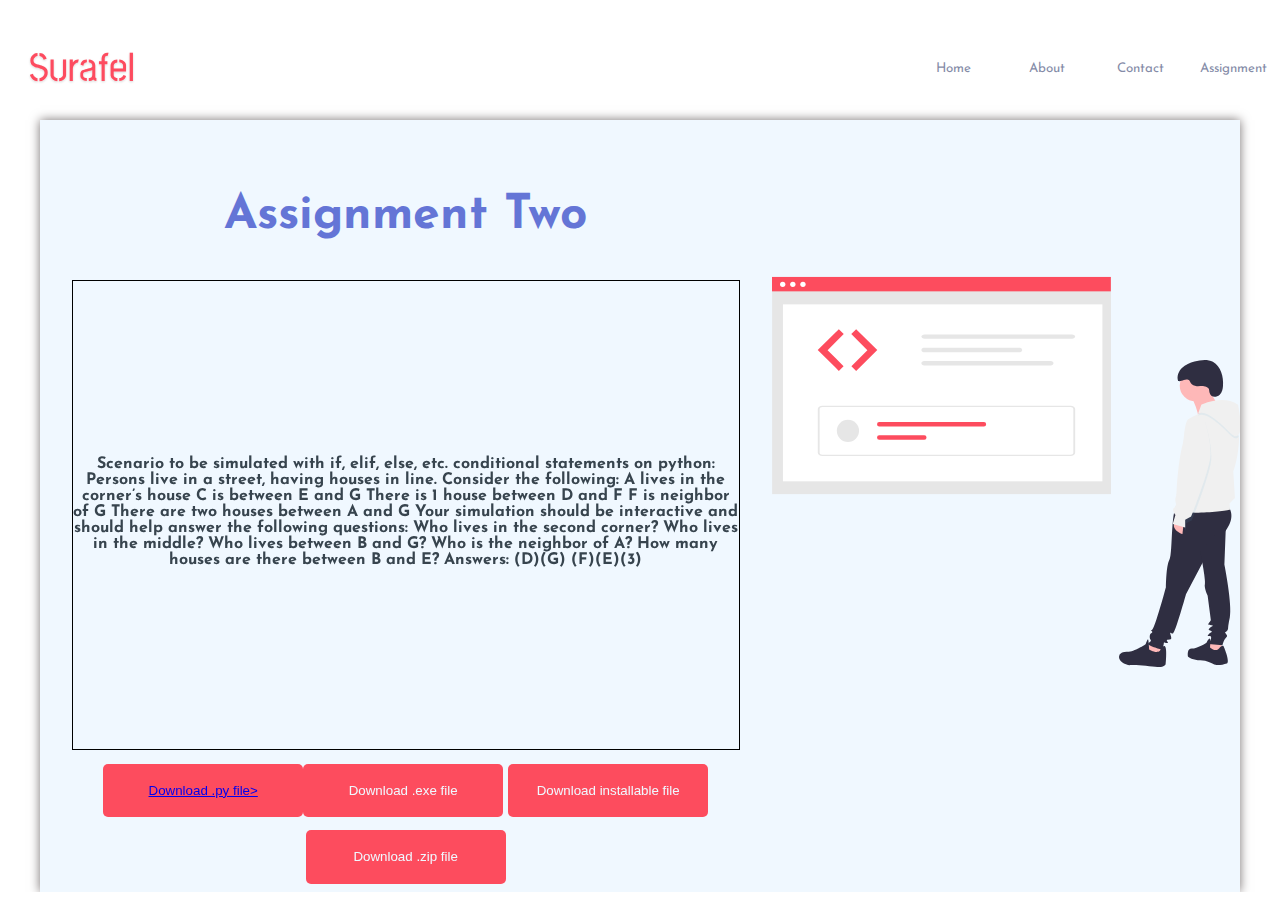
==== assignmenttwo.html @ abed728e "Add files via upload" ====
<!DOCTYPE html>
<html lang="en">

<head>
    <meta charset="UTF-8">
    <meta http-equiv="X-UA-Compatible" content="IE=edge">
    <meta name="viewport" content="width=device-width, initial-scale=1.0">
    <link rel="stylesheet" href="assignmentstyle.css">
    <link rel="preconnect" href="https://fonts.googleapis.com">
    <link rel="preconnect" href="https://fonts.gstatic.com" crossorigin>
    <link href="https://fonts.googleapis.com/css2?family=Stick+No+Bills:wght@300&display=swap" rel="stylesheet">
    <link href="https://fonts.googleapis.com/css2?family=Josefin+Sans:wght@400&display=swap" rel="stylesheet">
    <title>Home</title>
    <style>
        #ass-btn1 {
            background-color: aliceblue;
            color: black;
        }
        
        #ass-btn1 button {
            background-color: aliceblue;
            color: black;
        }
        
        #ass-btn1:hover button {
            background-color: aliceblue;
            color: black;
        }
    </style>
</head>

<body>
    <div class="content-wrapper">
        <nav>
            <div class="logo-container">
                <svg xmlns="http://www.w3.org/2000/svg" xmlns:xlink="http://www.w3.org/1999/xlink" width="374" height="188" viewBox="0 0 374 188">
                    <defs>
                      <filter id="Surafel" x="0" y="0" width="374" height="188" filterUnits="userSpaceOnUse">
                        <feOffset dy="3" input="SourceAlpha"/>
                        <feGaussianBlur stdDeviation="3" result="blur"/>
                        <feFlood flood-opacity="0.161"/>
                        <feComposite operator="in" in2="blur"/>
                        <feComposite in="SourceGraphic"/>
                      </filter>
                    </defs>
                    <g transform="matrix(1, 0, 0, 1, 0, 0)" filter="url(#Surafel)">
                      <text id="Surafel-2" data-name="Surafel" transform="translate(9 134)" fill="#FD4C5E" font-size="100" font-family="StickNoBills-Regular, Stick No Bills"><tspan x="0" y="0">Surafel</tspan></text>
                    </g>
                  </svg>

            </div>
            <div class="nav-btn-container">
                <ul type="none">
                    <li><a href="index.html"><button class="nav-btn">Home</button></a></li>
                    <li><a href="#about-me"><button class="nav-btn">About</button></a></li>
                    <li><a href="contactus.html"><button class="nav-btn">Contact</button></a></li>
                    <li class="show-ass"><button class="nav-btn" id="ass-btn">Assignment</button>
                        <div id="assignment-content">
                            <a href="assignmentone.html"><button>Assignment One</button></a></br>
                            <a href="assignmenttwo.html"><button>Assignment Two</button></a></br>
                            <a href="Assignmentthree.html"><button>Assignment Three</button></a></br>
                            <a href="Assignmentfour.html"><button>Assignment Four</button></a>
                        </div>
                    </li>
                </ul>

            </div>
        </nav>
        <div class="assignment-content-container">
            <div class="main-assignment">
                <div class="assignment-content">
                    <h2>Assignment Two</h2>
                    <div class="text-container">
                        <iframe src="https://sheir.org/edu/gat-sample-analytical-reasoning/" frameborder="0"></iframe>
                        <h4>Scenario to be simulated with if, elif, else, etc. conditional statements on python: 
                            Persons live in a street, having houses in line. Consider the following:
                             
                            A lives in the corner’s house
                            C is between E and G
                            There is 1 house between D and F
                            F is neighbor of G
                            There are two houses between A and G
                             
                            Your simulation should be interactive and should help answer the following questions: 
                             
                            Who lives in the second corner?
                            Who lives in the middle?
                            Who lives between B and G?
                            Who is the neighbor of A?
                            How many houses are there between B and E?
                             
                            Answers: (D)(G) (F)(E)(3)
                            </h4>
                    </div>
                    <div class="btn-container">
                        <a href="Assignment_2_Surafel_Zelalem .py"><button id="btn1">Download .py file</button</a>>
                        <a href="Assignment 2 code.exe"><button id="btn1">Download .exe file</button></a>
                        <a href="Assignment 2 code.zip"><button id="btn1">Download installable file</button></a>
                        <a href="Assignment 2 code.zip"><button id="btn1">Download .zip file</button></a>
                    </div>
                </div>
                <div class="assignment-image">
                    <svg id="a5f41e37-d8d4-4d60-9e97-29ee7ebe1bc1" data-name="Layer 1" xmlns="http://www.w3.org/2000/svg" width="845.7243" height="704.03133" viewBox="0 0 845.7243 704.03133"><g id="f1503154-f50a-4680-8aa4-587be41cac87" data-name="Group 2"><path id="a9e5a31c-10e6-4175-9779-4994367672f7" data-name="Path 4" d="M880.72383,762.75434l-1.464,19.525-29.773-9.762,12.2-14.643Z" transform="translate(-177.13785 -97.98434)" fill="#feb8b8"/><path id="f499a4aa-6a35-40fc-8432-e4c7ab26d048" data-name="Path 5" d="M989.08286,756.40934l-1.467,19.035-16.595,2.441-9.762-9.274,11.226-18.06Z" transform="translate(-177.13785 -97.98434)" fill="#feb8b8"/><path id="fb70bf31-eafd-4d8a-8310-5130d8d104e1" data-name="Path 6" d="M1001.28487,513.33633s13.179,15.619-3.417,39.536-36.607,47.346-36.607,47.346l-37.1,70.286s-19.036,68.822-23.429,70.774-6.833-5.857-4.393,2.44.976,7.81-.976,8.3-7.321-.488-5.369,2.929,3.417,3.417-.488,3.417-5.369-2.44-5.369.976-3.417,11.226-3.417,11.226-23.917-6.833-24.893-9.762,6.345-4.393,4.881-7.321-1.952-2.929-1.952-7.321,2.929-5.369,2.929-5.369,2.44-.976,1.464-2.929-4.881-.976,0-3.417,24.895-77.121,24.895-77.121,0-37.1,6.345-49.3,1.464-99.084,16.6-100.06S1001.28487,513.33633,1001.28487,513.33633Z" transform="translate(-177.13785 -97.98434)" fill="#2f2e41"/><path id="a89455c2-275d-4b70-b13c-192fbe474176" data-name="Path 7" d="M996.40382,541.15733l-2.929,75.655s14.643,73.215,9.762,95.667-1.464,19.524-4.393,23.429-5.369,1.952-2.929,5.369,3.9,4.393,0,8.3-5.857,13.179-5.857,13.179l-24.893-2.44s6.345-11.226,3.9-13.667-8.786,1.464-3.9-3.9,7.81-2.929,4.881-5.369-7.321-1.464-3.417-5.369,8.3-3.9,4.393-5.369-8.3,0-6.345-2.929,4.393-6.345,4.393-6.345l-5.857-44.417s-6.833-14.643-4.881-20.988-8.3-58.572-8.3-58.572Z" transform="translate(-177.13785 -97.98434)" fill="#2f2e41"/><path id="a3024be5-ad86-493a-9bfb-258ab58160a1" data-name="Path 8" d="M985.66786,766.17034s4.881-4.881,6.345-1.952,12.2,29.286,5.857,31.238-15.619,3.9-20.5,2.44-15.131-8.3-27.333-8.3-22.452-5.369-22.452-7.321-1.952-13.667,7.321-13.667,26.357-10.738,26.357-10.738,3.9-7.81,5.857-7.321.488,16.107.488,16.107S978.83186,777.39635,985.66786,766.17034Z" transform="translate(-177.13785 -97.98434)" fill="#2f2e41"/><path id="a57c92ce-496a-44de-934b-3ddd78679762" data-name="Path 9" d="M877.30785,772.51535s4.393-10.738,8.786-8.3,1.464,32.7,1.464,32.7-3.9,6.345-15.131,4.881-41-4.881-47.834-3.417-25.381-6.833-20.5-18.06c0,0,2.44-6.345,14.155-5.857s33.191-13.667,33.191-13.667,3.417-9.762,4.393-8.786,1.952,18.06,1.952,18.06S870.47484,778.37235,877.30785,772.51535Z" transform="translate(-177.13785 -97.98434)" fill="#2f2e41"/><circle id="fa315d33-3eeb-4d45-ab88-aeb0e9694c5a" data-name="Ellipse 2" cx="764.11101" cy="196.19599" r="28.31" fill="#feb8b8"/><path id="fbae87ba-2986-46ef-9932-134b7e0cae24" data-name="Path 10" d="M963.21288,296.13233s15.131,30.262,20.5,33.191-36.607,20.989-36.607,20.989-6.833-29.774-15.131-36.119S963.21288,296.13233,963.21288,296.13233Z" transform="translate(-177.13785 -97.98434)" fill="#feb8b8"/><path id="fc15680c-e415-4000-ac02-b1f296562473" data-name="Path 11" d="M919.77283,543.59733l-1.952,18.548s-20.988-7.321-14.155-20.988Z" transform="translate(-177.13785 -97.98434)" fill="#feb8b8"/><path id="ae3770ab-4aa4-41b9-9f4d-4c69df699916" data-name="Path 12" d="M911.47784,515.77634c14.643,15.615,92.247,2.436,92.247,2.436l-.972-11.225,9.762-10.243-2.927-47.837s8.78-22.45,10.243-56.617a30.78024,30.78024,0,0,0-.378-6.278c-5.032-30.607-54.87-50.32-56.239-49.857-.689.227-8.025,4.05-15.681,8.072-8.789,4.617-17.994,9.5-17.994,9.5-11.716,4.4-9.762,74.687-13.67,81.031s0,28.3,0,28.3l-4.39,20.987S896.83087,500.16132,911.47784,515.77634Z" transform="translate(-177.13785 -97.98434)" fill="#f0f0f0"/><path id="b41fb511-fd5e-48e5-b733-0d9230f6b6d5" data-name="Path 13" d="M958.78288,360.82433s13.667,41,10.738,68.822-34.655,107.382-34.655,107.382l-10.733,5.857v13.666l-7.553-20.458,20.77-43.428S911.43285,342.76534,958.78288,360.82433Z" transform="translate(-177.13785 -97.98434)" opacity="0.1" style="isolation:isolate"/><path id="efbdbf49-3b58-4bc5-8391-5fbab31acdf7" data-name="Path 14" d="M945.96487,348.52235c14.161-7.808,35.639,12.7,58.09,34.657,8.063,7.883,12.726,7.09,15.4,2.832-5.032-30.607-54.87-50.32-56.239-49.857-.689.227-8.025,4.05-15.681,8.072Z" transform="translate(-177.13785 -97.98434)" opacity="0.1" style="isolation:isolate"/><path id="a2828270-d54b-4ede-bb2b-8639f55947f0" data-name="Path 15" d="M945.97183,344.74934l5.857-16.107s40.024-19.036,66.381,0l4.393,27.333s3.9,45.393-18.548,23.429S960.12485,336.93934,945.97183,344.74934Z" transform="translate(-177.13785 -97.98434)" fill="#f0f0f0"/><path id="f68da632-d878-40c3-a103-67cfc5c970db" data-name="Path 16" d="M957.35687,354.21633s13.667,41,10.738,68.822-34.655,107.382-34.655,107.382l-10.738,5.861v13.667l-22.452-6.345,4.881-16.107s-7.81-9.762-2.44-12.691,4.393-19.036,4.393-19.036S910.01086,336.15633,957.35687,354.21633Z" transform="translate(-177.13785 -97.98434)" fill="#f0f0f0"/><path id="f57115f6-7f5b-4177-880b-f5eff1305e5b" data-name="Path 17" d="M966.48688,306.03134c-.462-2.188-.4-4.542-1.448-6.517-1.573-2.961-5.188-4.2-8.529-4.492-4.265-.371-8.562.367-12.833.075s-8.833-1.92-10.959-5.635c-.848-1.482-1.266-3.227-2.391-4.512-2.341-2.674-6.608-2.26-9.972-1.114s-6.873,2.82-10.312,1.924c-2.892-8.091.669-17.424,6.828-23.415s14.465-9.215,22.715-11.618c10.881-3.17,23.126-5.043,33.13.282,14.507,7.721,19.626,28.158,18.288,43.39-.506,5.758-1.333,12.278-5.988,16.165C978.19385,316.26233,968.54687,315.77333,966.48688,306.03134Z" transform="translate(-177.13785 -97.98434)" fill="#2f2e41"/><rect id="e1abf0e4-070b-4c82-8a12-ebedd4e3db02" data-name="Rectangle 1" x="0.26201" y="0.347" width="611.461" height="391.60699" fill="#e6e6e6"/><rect id="ace8bea0-82e8-49b8-a50c-1e1cb532084f" data-name="Rectangle 2" x="19.746" y="49.464" width="576.492" height="319.32199" fill="#fff"/><rect id="b540f353-e277-4512-bc56-a133cea2858b" data-name="Rectangle 3" width="611.461" height="25.977" fill="#fd4c5e"/><circle id="b2b285b5-c1c3-4b12-9710-2898c7239781" data-name="Ellipse 3" cx="19.30501" cy="13.281" r="4.815" fill="#fff"/><circle id="a5a428bb-42a2-4f57-9e6c-9979c01a2490" data-name="Ellipse 4" cx="37.58001" cy="13.281" r="4.815" fill="#fff"/><circle id="a9929a25-14ce-4464-bac9-4165f1e3fae6" data-name="Ellipse 5" cx="55.85501" cy="13.281" r="4.815" fill="#fff"/><path id="b4a2d72b-abc3-4d2f-a2b8-a2aff6897b26" data-name="Path 37" d="M297.74287,192.20533l-38.133,37.657,38.133,37.656,8.58-8.58-28.835-28.839,29.076-29.076Z" transform="translate(-177.13785 -97.98434)" fill="#fd4c5e"/><path id="b5120d89-6cbe-4bfa-9a1b-cf9b07deff91" data-name="Path 38" d="M328.98787,192.20533l38.132,37.657-38.132,37.656-8.58-8.58,28.837-28.838-29.078-29.077Z" transform="translate(-177.13785 -97.98434)" fill="#fd4c5e"/><path id="a31271bd-8e2f-469b-8cee-8b6db3f92f99" data-name="Path 65" d="M452.33185,201.65533c-3.119,0-5.647,1.794-5.647,4.006s2.528,4.006,5.647,4.006h266.214c3.119,0,5.647-1.794,5.647-4.006s-2.528-4.006-5.647-4.006Z" transform="translate(-177.13785 -97.98434)" fill="#e6e6e6"/><path id="bf577952-0fd5-43e0-be6b-ea1966b51a93" data-name="Path 78" d="M715.89888,421.13433h-447.838c-4.578,0-8.288-2.643-8.293-5.9v-79.042c.005-3.257,3.715-5.9,8.293-5.9h447.838c4.578,0,8.288,2.643,8.293,5.9v79.041C724.18788,418.49035,720.47688,421.13034,715.89888,421.13433Zm-447.838-88.484c-2.747,0-4.973,1.586-4.976,3.54v79.041c0,1.954,2.229,3.538,4.976,3.54h447.838c2.747,0,4.973-1.586,4.976-3.54v-79.039c0-1.954-2.229-3.538-4.976-3.54Z" transform="translate(-177.13785 -97.98434)" fill="#e6e6e6"/><circle id="f7f4957b-eaa8-456b-bf02-bacf7de3ef80" data-name="Ellipse 13" cx="137.04001" cy="277.695" r="20.036" fill="#e6e6e6"/><path id="fb0f055d-da6e-47f2-bb6d-7ff26d7b746a" data-name="Path 79" d="M370.68788,359.65533a4.006,4.006,0,0,0-.01037,8.012H559.54884a4.006,4.006,0,0,0,0-8.012Z" transform="translate(-177.13785 -97.98434)" fill="#fd4c5e"/><path id="bfcde504-8c45-4d21-843b-87b1f7e22ce0" data-name="Path 80" d="M370.68788,383.69235a4.006,4.006,0,0,0-.01037,8.012h81.27636a4.006,4.006,0,0,0,.01038-8.012H370.68788Z" transform="translate(-177.13785 -97.98434)" fill="#fd4c5e"/><path id="a66699ea-75f1-4575-b6d5-52b0b1f8e30c" data-name="Path 81" d="M450.38788,225.65533a4.019,4.019,0,0,0,0,8.012h174.47a4.019,4.019,0,0,0,0-8.012Z" transform="translate(-177.13785 -97.98434)" fill="#e6e6e6"/><path id="bbc4ca7b-25d4-4c7e-b3d4-0411f69bd48f" data-name="Path 82" d="M451.53583,249.65533c-2.679,0-4.851,1.794-4.851,4.006s2.172,4.006,4.851,4.006h228.7c2.679,0,4.851-1.794,4.851-4.006s-2.172-4.006-4.851-4.006Z" transform="translate(-177.13785 -97.98434)" fill="#e6e6e6"/></g></svg>
                </div>
            </div>
        </div>
    </div>
</body>

</html>
---- assignmentstyle.css ----
html {
    scroll-behavior: smooth;
}

* {
    transition: all ease-in-out 250ms;
}

body {
    text-align: center;
    align-items: center;
    display: flex;
    justify-content: center;
    font-family: 'Josefin Sans', sans-serif;
    background-color: white;
    overflow-x: hidden;
}

button {
    cursor: pointer;
}

::-webkit-scrollbar {
    Width: 8px;
    background: rgba(255, 255, 255, 0);
}

 ::-webkit-scrollbar-track {
    background: rgba(139, 139, 139, 0);
}

 ::-webkit-scrollbar-thumb {
    border-radius: 5px;
    width: 5px;
    background: #9b92ca;
}

h1 {
    font-size: 5em;
    font-weight: bolder;
    color: rgb(100, 127, 214);
}

h2 {
    font-size: 3em;
    font-weight: bolder;
    color: rgb(100, 117, 214);
}

h3 {
    font-size: 2em;
    font-weight: bolder;
    color: rgb(55, 68, 78);
}

h4 {
    font-size: 1em;
    font-weight: bold;
    color: rgb(55, 68, 78);
}

.content-wrapper {
    width: 100%;
    height: 100%;
    display: flex;
    align-items: center;
    text-align: center;
    justify-content: center;
    overflow-x: hidden;
}

nav {
    position: fixed;
    left: 0;
    top: 0;
    width: 100%;
    height: 6em;
    display: flex;
    flex-direction: row;
    justify-content: space-between;
    background-color: white;
    z-index: 1;
}

.logo-container {
    padding-top: 25px;
    padding-left: 25px;
    width: fit-content;
    height: fit-content;
    background: none;
}

.logo-container svg {
    width: 150px;
    height: 300px;
    position: relative;
    bottom: 110px;
}

.nav-btn-container {
    padding-top: 2em;
}

.nav-btn-container ul {
    display: flex;
    flex-direction: row;
}

.nav-btn {
    width: 7em;
    height: 3em;
    font-family: 'Josefin Sans', sans-serif;
    border: none;
    transform-origin: left;
    background: none;
    color: #848BA7;
    transition: all ease-in-out 100ms;
}

.nav-btn:hover {
    border-bottom: 5px solid #FD4C5E;
    color: #373B44;
}

#assignment-content {
    display: none;
    background-image: -webkit-linear-gradient(180deg, rgb(101, 177, 221), rgb(100, 172, 214));
    min-width: 160px;
    box-shadow: 0px 8px 16px 0px rgba(0, 0, 0, 0.2);
    z-index: 1;
    position: fixed;
    align-items: center;
    right: 0;
    top: 5.5em;
    z-index: 1;
}

.nav-btn-container ul {
    list-style-type: none;
    overflow: hidden;
}

.nav-btn-container li {
    float: left;
}

.nav-btn-container .show-ass a,
#ass-btn {
    display: inline-block;
    text-align: center;
    text-decoration: none;
}

#assignment-content a {
    text-decoration: none;
    display: block;
    text-align: center;
}

#assignment-content button {
    width: 10em;
    height: 2.5em;
    background: none;
    border: none;
    color: white;
    margin: 0;
    position: relative;
}

#assignment-content a {
    text-decoration: none;
    display: block;
}

li.show-ass {
    display: inline-block;
}

#assignment-content button:hover {
    width: 10em;
    height: 2.5em;
    background-color: antiquewhite;
    border: none;
    color: rgb(94, 105, 102);
}

.assignment-content-container {
    width: 95%;
    height: calc(100vh - 8em);
    background-color: aliceblue;
    display: flex;
    flex-direction: column;
    margin-top: 7em;
    -webkit-box-shadow: 0 0 10px rgb(122, 114, 114);
    box-shadow: 0 0 10px rgb(119, 112, 112);
    overflow: hidden;
}

.main-assignment {
    width: 100%;
    background-color: aliceblue;
    display: flex;
    flex-direction: row;
}

.assignment-content {
    width: 67%;
    padding: 2em;
}

.assignment-image {
    width: 47%;
}

.assignment-image svg {
    width: 100%;
    fill: rgb(100, 172, 214);
}

.text-container {
    border: 1px solid black;
    padding-bottom: 10em;
}

.btn-contain {
    padding: 1em;
}

#btn1 {
    margin-top: 1em;
    width: 200px;
    height: 4em;
    border: none;
    border-radius: 5px;
    color: aliceblue;
    background-color: #FD4C5E;
}

#btn1:hover {
    background-color: #4819c8;
}

.show-ass:hover #assignment-content {
    display: block;
}

#ass-btn1 {
    background-color: aliceblue;
    color: black;
}

#ass-btn1 button {
    background-color: aliceblue;
    color: black;
}

#ass-btn1:hover button {
    background-color: aliceblue;
    color: black;
}
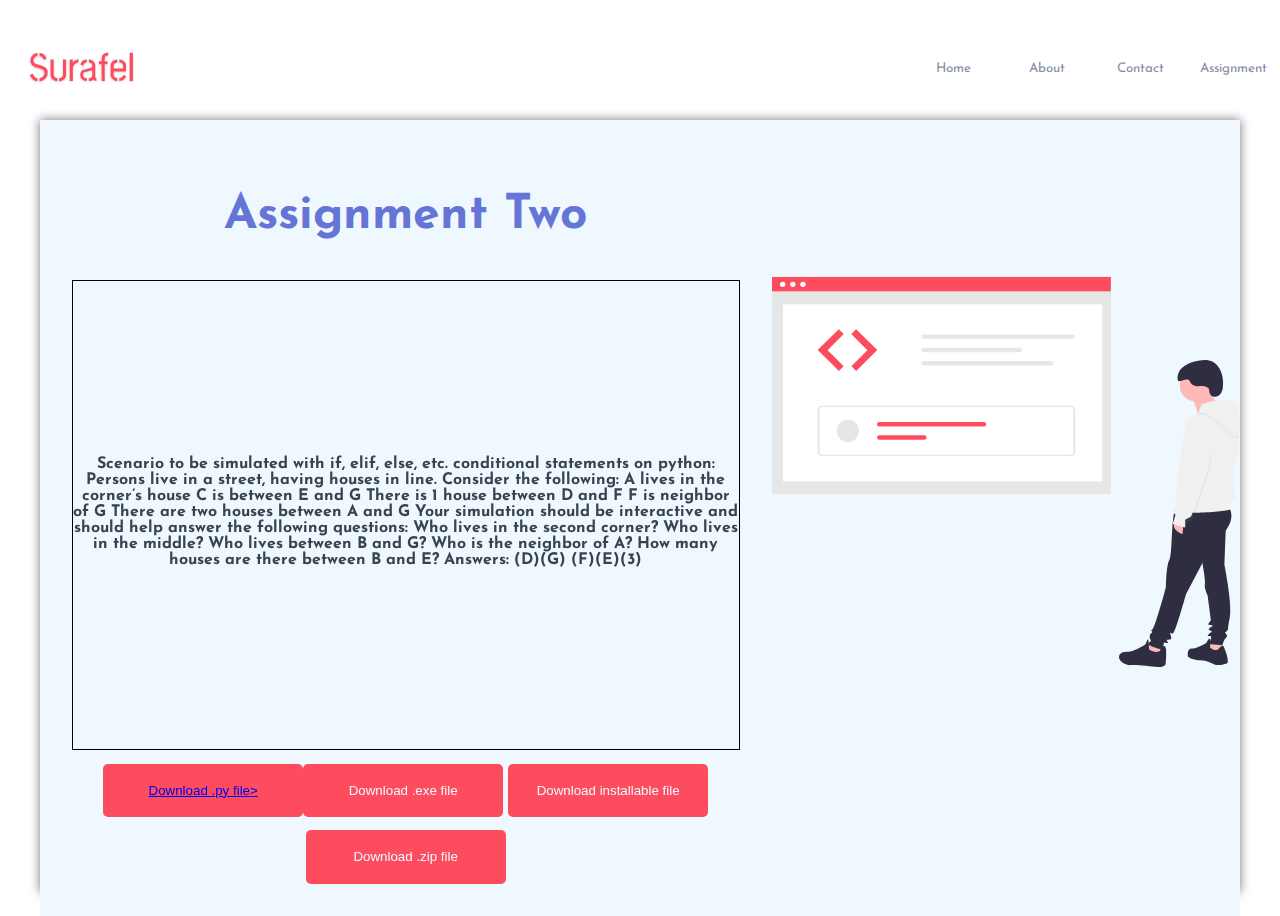
==== commit 7c0a5991: "Update assignmenttwo.html" ====
--- a/assignmenttwo.html
+++ b/assignmenttwo.html
@@ -94,8 +94,8 @@
                     </div>
                     <div class="btn-container">
                         <a href="Assignment_2_Surafel_Zelalem .py"><button id="btn1">Download .py file</button</a>>
-                        <a href="Assignment 2 code.exe"><button id="btn1">Download .exe file</button></a>
-                        <a href="Assignment 2 code.zip"><button id="btn1">Download installable file</button></a>
+                        <a href="Assignment_2.exe"><button id="btn1">Download .exe file</button></a>
+                        <a href="Assignment 2 code.exe"><button id="btn1">Download installable file</button></a>
                         <a href="Assignment 2 code.zip"><button id="btn1">Download .zip file</button></a>
                     </div>
                 </div>
@@ -107,4 +107,4 @@
     </div>
 </body>
 
-</html>+</html>
--- a/assignmentstyle.css
+++ b/assignmentstyle.css
@@ -13,7 +13,6 @@
     justify-content: center;
     font-family: 'Josefin Sans', sans-serif;
     background-color: white;
-    overflow-x: hidden;
 }
 
 button {
@@ -66,7 +65,6 @@
     align-items: center;
     text-align: center;
     justify-content: center;
-    overflow-x: hidden;
 }
 
 nav {
@@ -193,7 +191,6 @@
     margin-top: 7em;
     -webkit-box-shadow: 0 0 10px rgb(122, 114, 114);
     box-shadow: 0 0 10px rgb(119, 112, 112);
-    overflow: hidden;
 }
 
 .main-assignment {
@@ -257,4 +254,4 @@
 #ass-btn1:hover button {
     background-color: aliceblue;
     color: black;
-}+}
